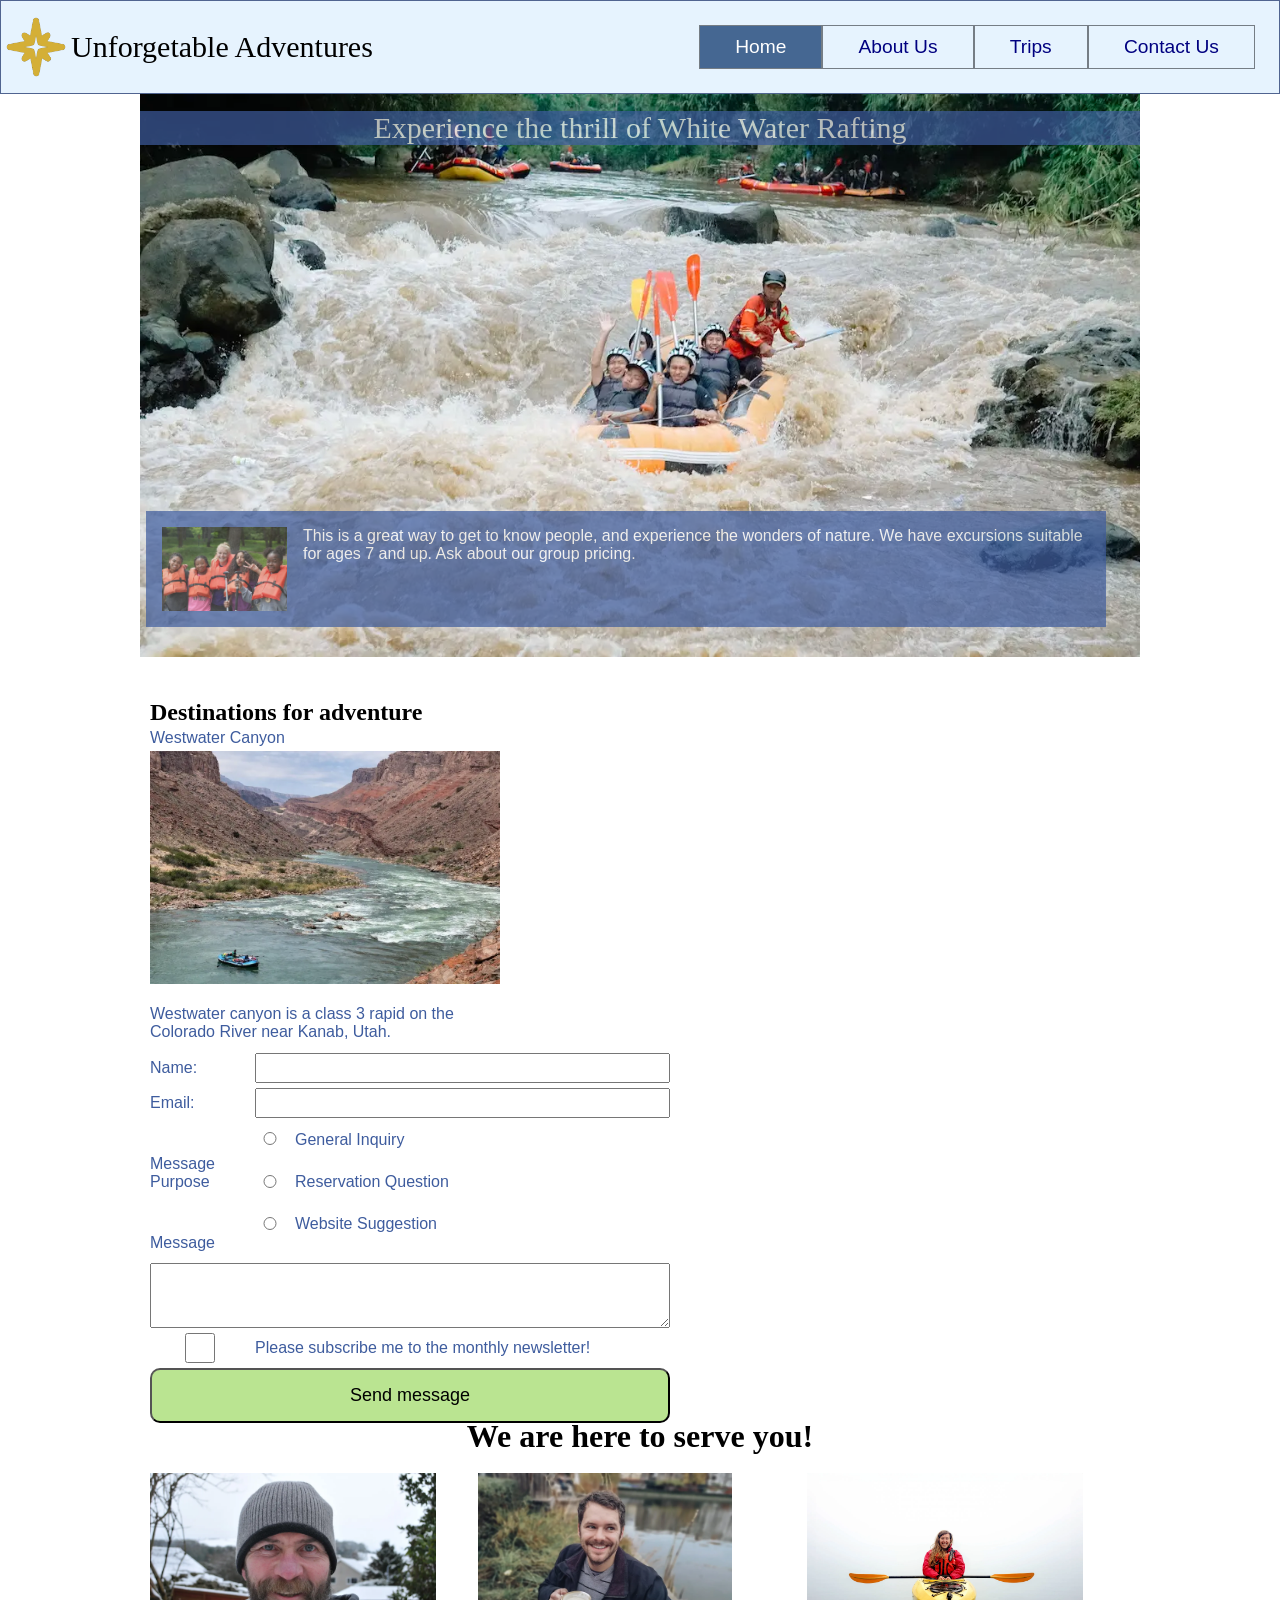
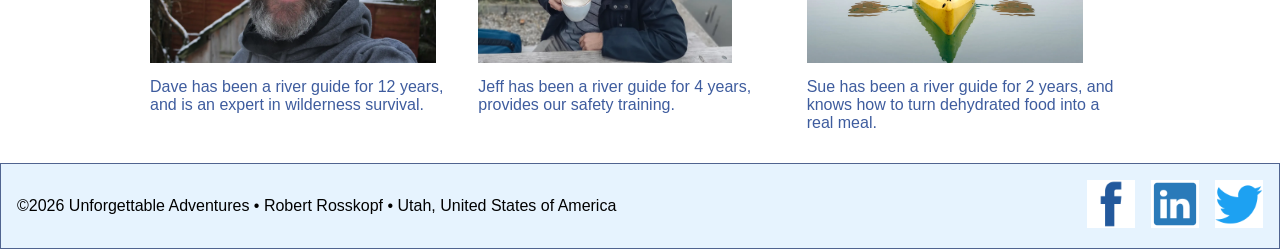
==== wwr/index.html @ df49b414 "Added Destinations for adventure" ====
<!DOCTYPE html>
<html lang="en">

<head>
    <meta charset="UTF-8">
    <meta name="viewport" content="width=device-width, initial-scale=1.0">
    <meta name="description"
      content="Contact Unforgettable Adventures, get directions or meet the river guides">
    <meta name="author" content="Robert Rosskopf">


    <link rel="stylesheet" href="styles/rafting.css">
    <!-- Oooh  Baby Font -->

    <title>Contact Us - Unforgettable Adventures - WDD 130</title>
</head>

<body>
    <header class="box">

        <img src="images/map-direction-logo.png" alt="Compass Rose" width=60>
        <div class="title-script">Unforgetable Adventures</div>
        <nav>
            <ul class="menu">
                <li><a class="active" href="index.html">Home</a></li>
                <li><a href="about.html">About Us</a></li>
                <li><a href="trips.html">Trips</a></li>
                <li><a href="contact.html">Contact Us</a></li>
            </ul>

        </nav>
    </header>
    <main>
        <div class='hero'>
            <img src="images/white-water-rafting.webp" alt="white water adventure">


            <h1 class="title-script wide-banner">Experience the thrill of White Water Rafting</h1>


            <article>
                <img src="images/happy-customers-small.jpg" alt="Happy customers">


                <p>
                    This is a great way to get to know people, and experience the wonders of
                    nature. We have excursions suitable for ages 7 and up. Ask about our group
                    pricing.
                </p>


            </article>


        </div>

        <div class="destination">
            <h2 class="dest1">Destinations for adventure</h2>
            <label class="title1">Westwater Canyon</label>
            <img class="img1" src="images/westwater-canyon2.webp" alt="Westwater Canyon">
            <p class="p1"> Westwater canyon is a class 3 rapid on the Colorado River near Kanab,
                Utah.</p>
        </div>


        <form class="custom-form">

            <label for="q1" id="box-1">Name:</label>
            <input type="text" id="q1" name="q1">


            <label for="q2" id="box-3">Email:</label>
            <input type="text" id="q2" name="q2">


            <label id="box-5" class="fix-width">Message Purpose</label>

            <div class="radio-group" id="box-6">
                <input type="radio" name="message_type" id="input1">
                <label for="input1" class="fix-width">General Inquiry</label>
                <input type="radio" name="message_type" id="input2">
                <label for="input2" class="fix-width">Reservation Question</label>
                <input type="radio" name="message_type" id="input3">
                <label for="input3" class="fix-width">Website Suggestion</label>

            </div>
            <label for="message" id="box-7">Message</label>
            <textarea id="message" name="message">

                </textarea>
            <input type="checkbox" id="box-9" name="subscribe">
            <label for="box-9" id="box-10">Please subscribe me to the monthly
                newsletter!</label>

            <button type="submit" id="box-11">Send message</button>
        </form>


        <div class="personnel">
            <h1 id="personnel-1">We are here to serve you!</h1>
            <img src="images/dave.webp" id="personnel-2" alt="Dave out in the wild">
            <label id="personnel-2a">Dave has been a river guide for 12 years, and is an expert in
                wilderness survival.</label>
            <img src="images/jeff.webp" id="personnel-3" alt="Jeff relaxing with a hot chocolate">
            <label id="personnel-3a">Jeff has been a river guide for 4 years, provides our safety
                training.</label>
            <img src="images/sue.webp" id="personnel-4" alt="Sue kayaking down the river">
            <label id="personnel-4a">Sue has been a river guide for 2 years, and knows how to turn
                dehydrated food into a real meal.</label>
        </div>
    </main>

    <footer class="box">

        <p>&copy;2026 Unforgettable Adventures &bull; Robert Rosskopf &bull; Utah, United
            States of America</p>
        <nav class="socialmedia">

            <!-- Add font awesome icons
            <a href="https://www.facebook.com" class="fa fa-facebook"></a>
            <a href="https://www.linkedin.com" class="fa fa-linkedin"></a>
            <a href="https://www.instagram.com" class="fa fa-instagram"></a> -->
            <a href="http://www.facebook.com"><img src="images/logo-facebook-icon.png"
                  alt="Go to Facebook"></a>
            <a href="http://www.linkedin.com"><img src="images/linkedin-social-icon.png"
                  alt="Go to LinkIn"></a>
            <a href="http://www.twitter.com"><img src="images/twitter-bird-icon.png"
                  alt="Go to Twitter"></a>

        </nav>
    </footer>
</body>

</html>
---- wwr/styles/rafting.css ----
/* CSS file for wwr */
:root {
    --primary-color: #000;
    --secondary-color: #de493c;
    --accent1-color: #3e5c9e;
    --accent2-color: #daefd9;
    --heading-font: "Times New Roman", "Georgia", serif;
    --body-font: Arial, Helvetica, sans-serif;
}

* {
    margin: 0;
    padding: 0;
    box-sizing: border-box;

}

.box {
    width: 100%;
    background-color: rgb(230, 243, 254);
    border: solid 1px;
    border-color: #506490
}

.map {
    /* padding: 10px; */
    width: 400px;
    height: 400px;
    /* border: solid 1px; */
}

img {
    width: 100%;
}

header {
    --background-color: var(--accent1-color);
    position: sticky;
    top: 0;
    z-index: 1000;
    color: var(--primary-color);
    display: grid;
    grid-template-columns: 70px 1fr 1fr;
    align-items: center;

}

header img {
    color: gold;
}

body {
    font-family: var(--body-font);
    color: var(--accent1-color);
}

header,
main,
footer {
    width: 1000px;
    margin: 0 auto;
    font-size: 1rem;
}

.two-column-layout {
    display: grid;
    grid-auto-flow: column;
    grid-template-columns: 1fr 1fr;
    padding: 0;
    padding-bottom: 15px;
    border: 1px;
}

.title-script {
    font-family: "Segoe Print", "cursive";
    font-weight: 500;
    font-size: 30px;

}

.contact-us-grid {
    display: grid;
    list-style: none;
    grid-template-columns: 1fr 1fr;
    grid-template-rows: 1fr 1fr 1fr 1fr 1fr 1fr;
    justify-content: space-evenly;
}

.wide-banner {
    position: absolute;
    top: 17px;
    width: 100%;
    /* padding: 16px; */
    text-align: center;
    opacity: 0.7;
    background-color: var(--accent1-color);
    color: #fff;
}

.logo {
    font-size: 1.8rem;
    color: darkblue;

}

h1,
h2 {
    font-family: var(--heading-font);
    color: var(--primary-color);
}

h1 {

    text-align: center;
}

nav,
section,
article {
    margin: 16px;
    position: relative;

    padding: 8px;
}

.menu {
    display: flex;
    flex-direction: row;
    flex-wrap: wrap;
    /* gap: 5px; */
    list-style: none;
    /* border: solid 1px #757d85; */

}

.menu li {
    flex: 1 1 auto;
    list-style: none;
    border: solid 1px #757d85;
}

.menu a {
    display: block;
    color: navy;
    padding: 10px;
    text-decoration: none;
    font-size: 1.2rem;
    text-align: center;
}

.menu li a.active {
    color: #fff;
    background-color: #456792;

}

.menu a:hover {
    color: #fff;
    background-color: #7597C2;
    /* text-decoration: underline; */
}

.letterhead {
    display: flex;
    flex-direction: column;
    align-items: center;
    text-align: center;
    margin-top: 30px;
    margin: 0 auto;
    width: 40rem;
    border-spacing: 10px;
    padding: 15px;
}

.letterhead p {
    padding: 0;
}

.hero article {
    position: absolute;
    display: flex;
    align-items: flex-start;
    opacity: 0.7;
    gap: 1rem;
    padding: 1rem;
    background-color: var(--accent1-color);
    color: #fff;
    /* top: 346px; */
    right: 18px;
    width: 96%;
    bottom: 46px;
}

.hero {
    position: relative;
    padding-bottom: 2rem;
}

.hero img {
    display: block;
    width: 100%;
    height: auto;
}

.hero article img {

    width: 125px;
}

.socialmedia {
    display: flex;
    justify-content: end;
    gap: 1rem;
    margin: 0;
    padding: 0;
}

.socialmedia img {
    text-decoration: none;
    width: 3rem;
    height: auto;
    background-color: #fff;
}

.subtitle {
    width: 96%;
    top: 56px;
    position: absolute;
    background-color: var(--accent1-color);
    color: #fff;
    text-align: center;
    opacity: 0.7;
}

.history {
    display: flex;
    align-items: flex-start;

    gap: 1rem;
    padding: 1rem;
    grid-template-columns: 1fr 80px 1fr;
}

.history img {
    width: 300px;
    height: auto;
}

.adventures {
    display: flex;
    align-items: flex-start;
    gap: 1rem;
    padding: 1rem;
    grid-template-columns: 1fr 1fr 1fr 1fr 1fr;

}

section h2 {
    text-align: center;
}

.adventures img {
    height: 180px;
}

footer {
    display: flex;
    align-items: center;
    justify-content: space-between;
    background-color: rgb(230, 243, 254);
    padding: 1rem;
    color: #000;
}

.quiz-item {
    /* border: none;
    width: 400px;
    position: relative;
    width: 25rem; */
    left: 5rem;
}

input,
textarea,
select,
button {
    padding: .75rem;
    width: 100%;
}

.custom-form {
    display: grid;
    grid-auto-rows: min-content;
    grid-template-columns: repeat(5, 1fr);
    /* grid-template-rows: 1fr 1fr 1fr 1fr 1fr 1fr 1fr 1fr 1fr 1fr; */
    grid-template-rows: repeat(10, 30px);
    grid-auto-flow: row;
    grid-gap: 5px;
    grid-template-areas:
        "box-1 box-2 box-2 box-2 box-2"
        "box-3 box-4 box-4 box-4 box-4"
        "box-5 box-6 box-6 box-6 box-6"
        "box-5 box-6 box-6 box-6 box-6"
        "box-5 box-6 box-6 box-6 box-6"
        "box-7 box-7 box-7 box-7 box-7"
        "box-8 box-8 box-8 box-8 box-8"
        "box-8 box-8 box-8 box-8 box-8"
        "box-9 box-10 box-10 box-10 box-10"
        "box-11 box-11 box-11 box-11 box-11";

    /* border: 1px solid black; */
    padding: 10px;
    /* align-items: center; */
    /* background-color: rgb(230, 243, 254); */
    max-width: 540px;
    max-height: 500px;
}

#box-1 {
    grid-column: 1/2;
    grid-row: 1/2;
    justify-content: right;
    align-content: center;
}

#q1 {
    grid-column: 2/6;
    grid-row: 1/2;
    justify-content: right;
    align-content: center;
}

#box-3 {
    grid-column: 1/2;
    grid-row: 2/3;
    justify-content: right;
    align-content: center;
}

#q2 {
    grid-column: 2/6;
    grid-row: 2/3;
    justify-content: right;
    align-content: center;
}

#box-5 {
    grid-column: 1/2;
    grid-row: 3/6;
    justify-content: right;
    align-content: center;
}

#box-6 {
    grid-column: 2/5;
    grid-row: 3/6;

}

#box-7 {
    grid-column: 1/6;
    grid-row: 6/7;
    align-content: center;
}

#message {
    grid-column: 1/6;
    grid-row: 7/9;

}

#box-9 {
    grid-column: 1/2;
    grid-row: 9/10;
}

#box-10 {
    grid-column: 2/6;
    grid-row: 9/10;
    align-content: center;
}

#box-11 {
    grid-column: 1/6;
    grid-row: 10/11;
    font-size: 18px;
    align-content: center;
    height: 55px;
}

.radio-group {
    display: grid;
    grid-auto-flow: row;
    grid-template-columns: 30px 1fr;
    align-items: center;
    gap: 10px;
    margin-bottom: .4rem;
}

.radio-group label {
    display: block;
    align-items: center;
    padding-top: .5rem;
    margin-bottom: .4rem;
}

.radio-group input[type="radio"] {
    margin-right: 10px;
    align-items: center;

    /* Adjust spacing between radio buttons */
}

.custom-form label {
    display: block;
}

.fix-width {

    display: inline-flex;
    /* Keep input and text aligned */
    align-items: center;
    /* Vertically center them */
    gap: 5px;
    /* Space between radio and text */

}

.one-column-three-row {
    grid-row: span 3;

}

.two-column {
    grid-column: span 2;
}

.three-column {
    grid-column: span 1/-1;
}

.personnel {
    display: grid;
    grid-auto-rows: min-content;
    grid-template-columns: repeat(3, 1fr);
    /* grid-template-rows: 1fr 1fr 1fr 1fr 1fr 1fr 1fr 1fr 1fr 1fr; */
    grid-template-rows: 50px 200px 60px;
    grid-auto-flow: row;
    grid-gap: 5px;
    grid-template-areas:
        "personnel-1 personnel-1 personnel-1 "
        "personnel-2 personnel-3 personnel-4 "
        "personnel-2 personnel-3 personnel-4 "
        "personnel-2 personnel-3 personnel-4 "
        "personnel-2 personnel-3 personnel-4 "
        "personnel-2a personnel-3a personnel-4a ";

    /* border: 1px solid black; */
    padding: 10px;
    /* align-items: center; */
    /* background-color: rgb(230, 243, 254); */

}

button {
    background-color: rgb(186, 228, 145);
    border-radius: 10px;
    /* or 50% for a perfect circle */
}

#personnel-1 {
    grid-column: 1/4;
    grid-row: 1/2;
}

/* first photo */
#personnel-2 {
    grid-column: 1/2;
    grid-row: 2/3;
    height: 190px;
    width: auto;
}

#personnel-2a {
    grid-column: 1/2;
    grid-row: 3/4;
}

#personnel-3 {
    grid-column: 2/3;
    grid-row: 2/3;
    height: 190px;
    width: auto;
}

#personnel-3a {
    grid-column: 2/3;
    grid-row: 3/4;
}

#personnel-4 {
    grid-column: 3/4;
    grid-row: 2/3;
    height: 190px;
    width: auto;
}

#personnel-4a {
    grid-column: 3/4;
    grid-row: 3/4;
}

.destination {
    display: grid;
    grid-auto-rows: min-content;

    grid-template-columns: 350px 750px 1fr 1fr;
    /* grid-template-rows: 1fr 1fr 1fr 1fr 1fr 1fr 1fr 1fr 1fr 1fr; */
    grid-template-rows: 26px 18px 250px 28px;
    grid-auto-flow: row;
    grid-gap: 4px;

    /* border: 1px solid black; */
    padding: 10px;
}

.dest1 {
    grid-column: 1/2;
    grid-row: 1/2;
}

.title1 {
    grid-column: 1/2;
    grid-row: 2/3;
    align-items: end;
}

.img1 {
    grid-column: 1/2;
    grid-row: 3/4;
}

.p1 {
    grid-column: 1/2;
    grid-row: 4/5;
    align-items: start;
}

/* #q1 {
    position: relative;
    width: 25rem;
    left: 5rem;
}
#q2 {

} */
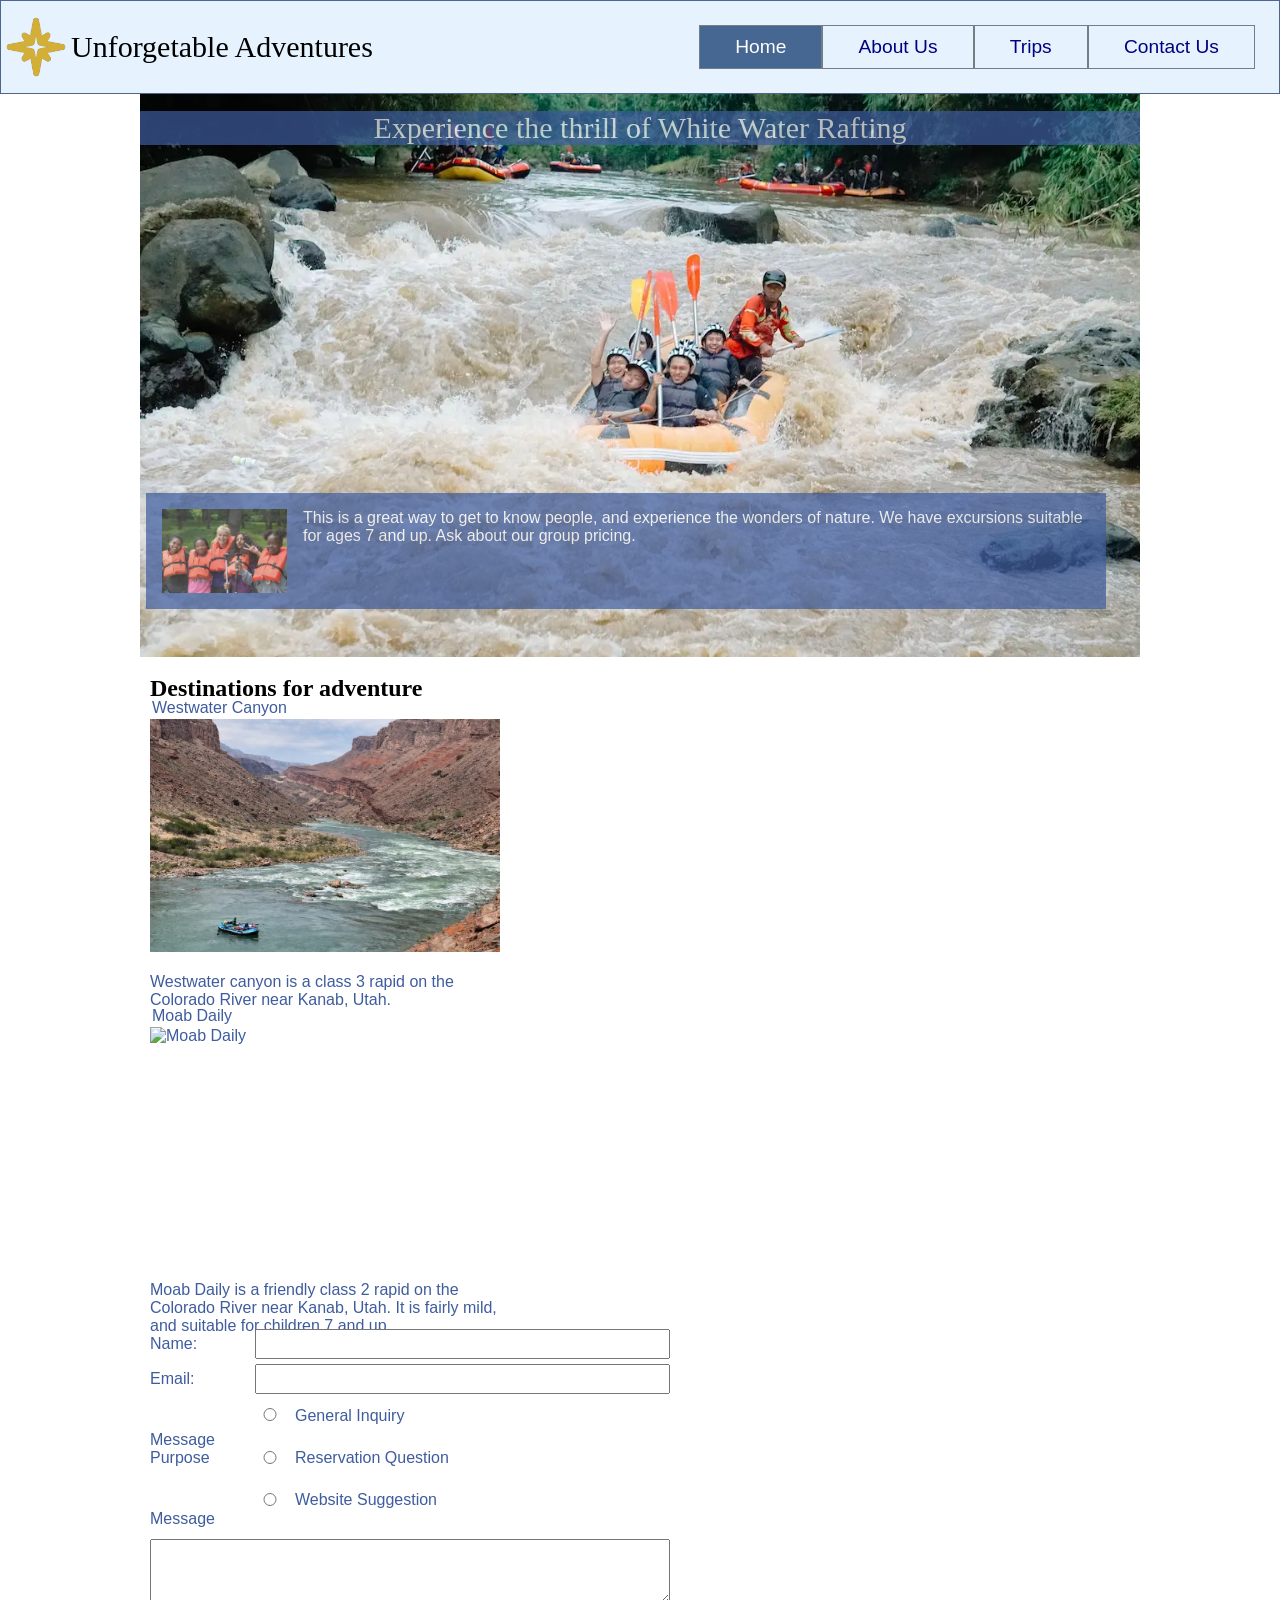
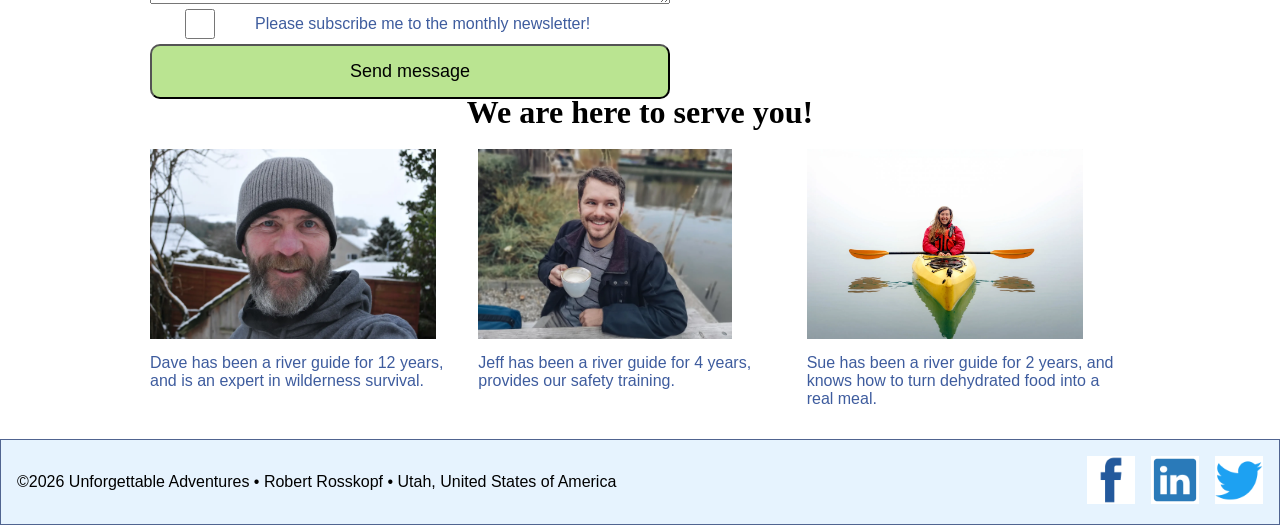
==== commit 52c346b1: "Added excursions" ====
--- a/wwr/index.html
+++ b/wwr/index.html
@@ -60,6 +60,10 @@
             <img class="img1" src="images/westwater-canyon2.webp" alt="Westwater Canyon">
             <p class="p1"> Westwater canyon is a class 3 rapid on the Colorado River near Kanab,
                 Utah.</p>
+            <label class="title2">Moab Daily</label>
+            <img class="img2" src="colorado-river.webp" alt="Moab Daily">
+            <p class="p2"> Moab Daily is a friendly class 2 rapid on the Colorado River near Kanab,
+                Utah. It is fairly mild, and suitable for children 7 and up.</p>
         </div>
 
 
--- a/wwr/styles/rafting.css
+++ b/wwr/styles/rafting.css
@@ -188,12 +188,12 @@
     /* top: 346px; */
     right: 18px;
     width: 96%;
-    bottom: 46px;
+    bottom: 40px;
 }
 
 .hero {
     position: relative;
-    padding-bottom: 2rem;
+    padding-bottom: .5rem;
 }
 
 .hero img {
@@ -516,8 +516,9 @@
 
     grid-template-columns: 350px 750px 1fr 1fr;
     /* grid-template-rows: 1fr 1fr 1fr 1fr 1fr 1fr 1fr 1fr 1fr 1fr; */
-    grid-template-rows: 26px 18px 250px 28px;
-    grid-auto-flow: row;
+    grid-template-rows: 18px 18px 250px 28px 18px 250px 28px;
+
+    grid-auto-flow: col;
     grid-gap: 4px;
 
     /* border: 1px solid black; */
@@ -527,12 +528,14 @@
 .dest1 {
     grid-column: 1/2;
     grid-row: 1/2;
+    align-items: center;
 }
 
 .title1 {
     grid-column: 1/2;
     grid-row: 2/3;
     align-items: end;
+    padding: 2px;
 }
 
 .img1 {
@@ -543,6 +546,24 @@
 .p1 {
     grid-column: 1/2;
     grid-row: 4/5;
+    align-items: start;
+}
+
+.title2 {
+    grid-column: 1/2;
+    grid-row: 5/6;
+    align-items: end;
+    padding: 2px;
+}
+
+.img2 {
+    grid-column: 1/2;
+    grid-row: 6/7;
+}
+
+.p2 {
+    grid-column: 1/2;
+    grid-row: 7/8;
     align-items: start;
 }
 
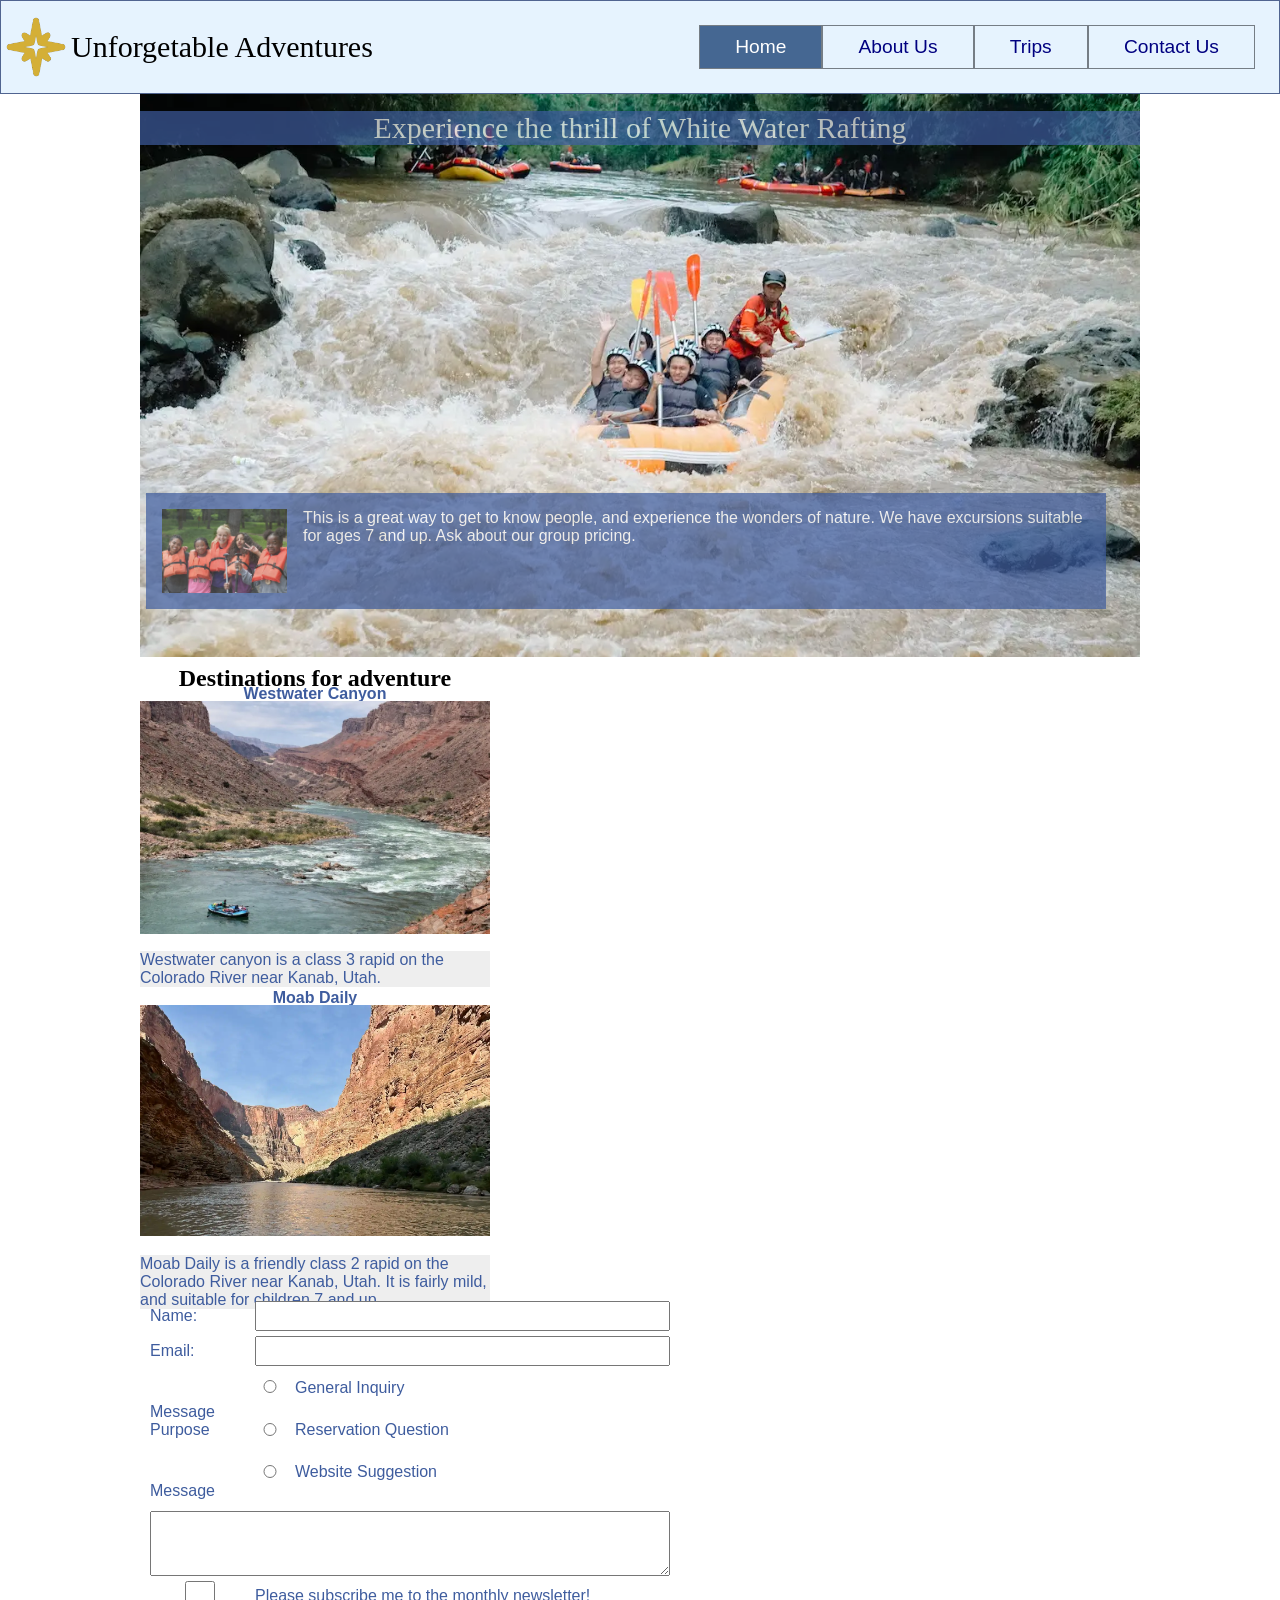
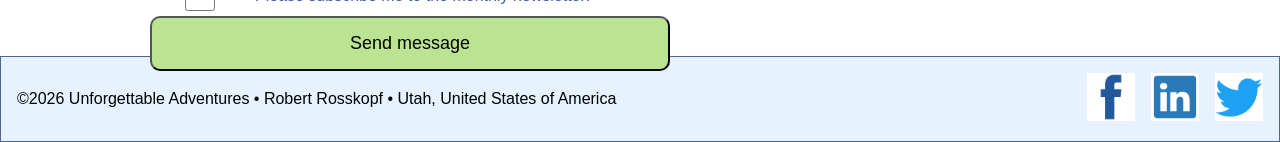
==== commit 692fdc3b: "third try" ====
--- a/wwr/index.html
+++ b/wwr/index.html
@@ -56,12 +56,12 @@
 
         <div class="destination">
             <h2 class="dest1">Destinations for adventure</h2>
-            <label class="title1">Westwater Canyon</label>
+            <h4 class="title1">Westwater Canyon</h4>
             <img class="img1" src="images/westwater-canyon2.webp" alt="Westwater Canyon">
             <p class="p1"> Westwater canyon is a class 3 rapid on the Colorado River near Kanab,
                 Utah.</p>
-            <label class="title2">Moab Daily</label>
-            <img class="img2" src="colorado-river.webp" alt="Moab Daily">
+            <h4 class="title2">Moab Daily</h4>
+            <img class="img2" src="images/colorado-river.webp" alt="Moab Daily">
             <p class="p2"> Moab Daily is a friendly class 2 rapid on the Colorado River near Kanab,
                 Utah. It is fairly mild, and suitable for children 7 and up.</p>
         </div>
@@ -100,18 +100,6 @@
         </form>
 
 
-        <div class="personnel">
-            <h1 id="personnel-1">We are here to serve you!</h1>
-            <img src="images/dave.webp" id="personnel-2" alt="Dave out in the wild">
-            <label id="personnel-2a">Dave has been a river guide for 12 years, and is an expert in
-                wilderness survival.</label>
-            <img src="images/jeff.webp" id="personnel-3" alt="Jeff relaxing with a hot chocolate">
-            <label id="personnel-3a">Jeff has been a river guide for 4 years, provides our safety
-                training.</label>
-            <img src="images/sue.webp" id="personnel-4" alt="Sue kayaking down the river">
-            <label id="personnel-4a">Sue has been a river guide for 2 years, and knows how to turn
-                dehydrated food into a real meal.</label>
-        </div>
     </main>
 
     <footer class="box">
--- a/wwr/styles/rafting.css
+++ b/wwr/styles/rafting.css
@@ -12,7 +12,8 @@
     margin: 0;
     padding: 0;
     box-sizing: border-box;
-
+    margin-block-start: 0em;
+    margin-block-end: 0em;
 }
 
 .box {
@@ -512,23 +513,24 @@
 
 .destination {
     display: grid;
-    grid-auto-rows: min-content;
+    /* grid-auto-rows: min-content; */
 
     grid-template-columns: 350px 750px 1fr 1fr;
     /* grid-template-rows: 1fr 1fr 1fr 1fr 1fr 1fr 1fr 1fr 1fr 1fr; */
-    grid-template-rows: 18px 18px 250px 28px 18px 250px 28px;
+    grid-template-rows: 18px 18px 250px 36px 18px 250px 36px;
 
     grid-auto-flow: col;
-    grid-gap: 4px;
+    /* grid-gap: 2px; */
 
     /* border: 1px solid black; */
-    padding: 10px;
+    /* padding: 10px; */
 }
 
 .dest1 {
     grid-column: 1/2;
     grid-row: 1/2;
     align-items: center;
+    justify-self: center;
 }
 
 .title1 {
@@ -536,6 +538,7 @@
     grid-row: 2/3;
     align-items: end;
     padding: 2px;
+    justify-self: center;
 }
 
 .img1 {
@@ -546,7 +549,10 @@
 .p1 {
     grid-column: 1/2;
     grid-row: 4/5;
-    align-items: start;
+    align-self: start;
+    margin-bottom: 10px;
+    border-bottom: 10px;
+    background-color: #eee;
 }
 
 .title2 {
@@ -554,6 +560,7 @@
     grid-row: 5/6;
     align-items: end;
     padding: 2px;
+    justify-self: center;
 }
 
 .img2 {
@@ -564,10 +571,11 @@
 .p2 {
     grid-column: 1/2;
     grid-row: 7/8;
-    align-items: start;
-}
-
-/* #q1 {
+    align-self: start;
+    background-color: #eee;
+    margin-bottom: 10px;
+
+    /* #q1 {
     position: relative;
     width: 25rem;
     left: 5rem;
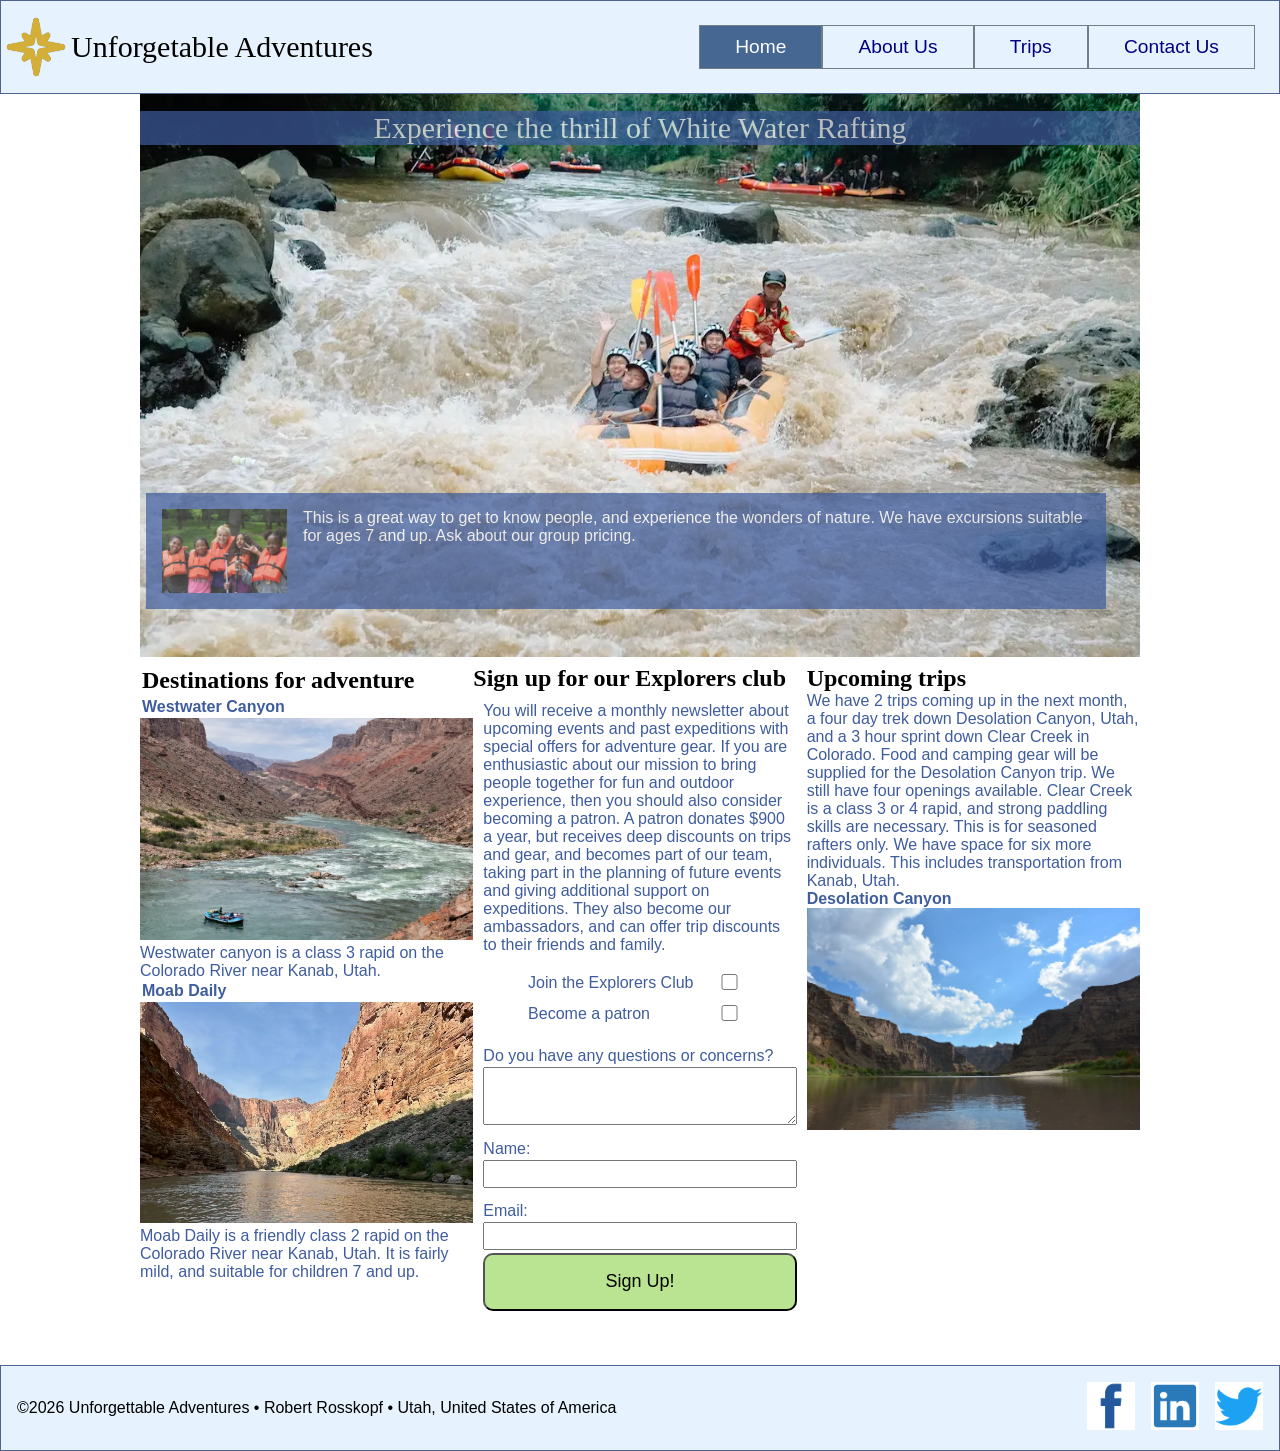
==== commit ae3e409c: "Added index and trips pages" ====
--- a/wwr/index.html
+++ b/wwr/index.html
@@ -54,50 +54,62 @@
 
         </div>
 
-        <div class="destination">
-            <h2 class="dest1">Destinations for adventure</h2>
-            <h4 class="title1">Westwater Canyon</h4>
-            <img class="img1" src="images/westwater-canyon2.webp" alt="Westwater Canyon">
-            <p class="p1"> Westwater canyon is a class 3 rapid on the Colorado River near Kanab,
-                Utah.</p>
-            <h4 class="title2">Moab Daily</h4>
-            <img class="img2" src="images/colorado-river.webp" alt="Moab Daily">
-            <p class="p2"> Moab Daily is a friendly class 2 rapid on the Colorado River near Kanab,
-                Utah. It is fairly mild, and suitable for children 7 and up.</p>
-        </div>
+        <div class="explore">
+            <div class="destinations">
+                <h2>Destinations for adventure</h2>
+                <h4>Westwater Canyon</h4>
+                <img src="images/westwater-canyon2.webp" alt="Westwater Canyon">
+                <p> Westwater canyon is a class 3 rapid on the Colorado River near Kanab,
+                    Utah.</p>
+                <h4>Moab Daily</h4>
+                <img class="img2" src="images/colorado-river.webp" alt="Moab Daily">
+                <p> Moab Daily is a friendly class 2 rapid on the Colorado River near Kanab,
+                    Utah. It is fairly mild, and suitable for children 7 and up.</p>
+            </div>
 
+            <div class="membership">
+                <h2 class="memb-title">Sign up for our Explorers club</h2>
+                <p class="memb-details">You will receive a monthly newsletter about upcoming events
+                    and past expeditions with special offers for adventure gear.
+                    If you are enthusiastic about our mission to bring people
+                    together for fun and outdoor experience, then you should also
+                    consider becoming a patron. A patron donates $900 a year, but
+                    receives deep discounts on trips and gear, and becomes part
+                    of our team, taking part in the planning of future events and
+                    giving additional support on expeditions. They also become our
+                    ambassadors, and can offer trip discounts to their friends and
+                    family.</p>
+                <form class="explorers-club">
+                    <label for="club" class="label1"> Join the Explorers Club</label>
+                    <input type="checkbox" id="club" name="club" class="input1">
+                    <label for="patron" class="label2"> Become a patron</label>
+                    <input type="checkbox" id="patron" name="patron" class="input2">
+                    <label for="message2" class="label3">Do you have any questions or
+                        concerns?</label>
+                    <textarea id="message2" name="message2" class="textarea3"></textarea>
 
-        <form class="custom-form">
+                    <label for="cust-fullname" class="label4">Name:</label>
+                    <input type="text" id="cust-fullname" name="fullname" class="input4">
 
-            <label for="q1" id="box-1">Name:</label>
-            <input type="text" id="q1" name="q1">
+                    <label for="cust-email" class="label5">Email:</label>
+                    <input type="text" id="cust-email" name="email" class="input5">
 
-
-            <label for="q2" id="box-3">Email:</label>
-            <input type="text" id="q2" name="q2">
-
-
-            <label id="box-5" class="fix-width">Message Purpose</label>
-
-            <div class="radio-group" id="box-6">
-                <input type="radio" name="message_type" id="input1">
-                <label for="input1" class="fix-width">General Inquiry</label>
-                <input type="radio" name="message_type" id="input2">
-                <label for="input2" class="fix-width">Reservation Question</label>
-                <input type="radio" name="message_type" id="input3">
-                <label for="input3" class="fix-width">Website Suggestion</label>
-
+                    <button type="submit">Sign Up!</button>
+                </form>
             </div>
-            <label for="message" id="box-7">Message</label>
-            <textarea id="message" name="message">
-
-                </textarea>
-            <input type="checkbox" id="box-9" name="subscribe">
-            <label for="box-9" id="box-10">Please subscribe me to the monthly
-                newsletter!</label>
-
-            <button type="submit" id="box-11">Send message</button>
-        </form>
+            <div class="upcoming-trips">
+                <h2>Upcoming trips</h2>
+                <p>We have 2 trips coming up in the next month, a four day trek down Desolation
+                    Canyon, Utah, and a 3 hour sprint down Clear Creek in Colorado. Food and
+                    camping gear will be supplied for the Desolation Canyon trip. We still have
+                    four openings available. Clear Creek is a class 3 or 4 rapid, and strong
+                    paddling skills are necessary. This is for seasoned rafters only. We have
+                    space for six more individuals. This includes transportation from Kanab,
+                    Utah.
+                </p>
+                <h4>Desolation Canyon</h4>
+                <img src="images/desolation-canyon2.webp" alt="Desolation Canyon, Utah">
+            </div>
 
 
     </main>
--- a/wwr/styles/rafting.css
+++ b/wwr/styles/rafting.css
@@ -14,6 +14,12 @@
     box-sizing: border-box;
     margin-block-start: 0em;
     margin-block-end: 0em;
+}
+
+.auto-grid {
+    display: grid;
+    gap: 1rem;
+    grid-template-columns: repeat(auto-fit, minmax(min(300, 100%), 1fr));
 }
 
 .box {
@@ -511,13 +517,12 @@
     grid-row: 3/4;
 }
 
-.destination {
-    display: grid;
+.explore {
+    display: grid;
+    height: 700px;
     /* grid-auto-rows: min-content; */
-
-    grid-template-columns: 350px 750px 1fr 1fr;
-    /* grid-template-rows: 1fr 1fr 1fr 1fr 1fr 1fr 1fr 1fr 1fr 1fr; */
-    grid-template-rows: 18px 18px 250px 36px 18px 250px 36px;
+    grid-template-rows: repeat(10, 1fr);
+    grid-template-columns: repeat(12, 1fr);
 
     grid-auto-flow: col;
     /* grid-gap: 2px; */
@@ -526,60 +531,220 @@
     /* padding: 10px; */
 }
 
-.dest1 {
-    grid-column: 1/2;
-    grid-row: 1/2;
+.destinations {
+
+    grid-row: 1/11;
+    grid-column: 1/5;
     align-items: center;
     justify-self: center;
 }
 
-.title1 {
-    grid-column: 1/2;
-    grid-row: 2/3;
+.destinations h2 {
+
     align-items: end;
     padding: 2px;
     justify-self: center;
 }
 
-.img1 {
-    grid-column: 1/2;
-    grid-row: 3/4;
-}
-
-.p1 {
-    grid-column: 1/2;
-    grid-row: 4/5;
-    align-self: start;
-    margin-bottom: 10px;
-    border-bottom: 10px;
-    background-color: #eee;
-}
-
-.title2 {
-    grid-column: 1/2;
-    grid-row: 5/6;
+.destinations h4 {
+
     align-items: end;
     padding: 2px;
     justify-self: center;
 }
 
-.img2 {
+.membership {
+    grid-row: 1/11;
+    grid-column: 5/9;
+    align-self: start;
+    width: auto;
+}
+
+.membership h2 {
+
+    align-items: center;
+    justify-self: center;
+}
+
+.membership label,
+input {
+    width: 100%
+}
+
+.membership p {
+    padding: 10px;
+}
+
+.membership textarea {
+    width: 100%
+}
+
+.explorers-club {
+    display: grid;
+    grid-template-rows: repeat(12, 27px);
+    grid-template-columns: repeat(7, 1fr);
+    grid-auto-flow: row;
+    row-gap: 4px;
+    ;
+    width: 100%;
+    padding: 10px;
+}
+
+.label1 {
+    height: 16px;
+    grid-column: 2/6;
+    grid-row: 1/2;
+    align-items: left;
+
+}
+
+.input1 {
+    height: 16px;
+    grid-column: 6/7;
+    grid-row: 1/2;
+    align-items: left;
+    padding-top: 10px;
+}
+
+.label2 {
+    height: 16px;
+    grid-column: 2/6;
+    grid-row: 2/3;
+    align-items: left;
+
+}
+
+.input2 {
+    height: 16px;
+    grid-column: 6/7;
+    grid-row: 2/3;
+    align-items: left;
+    padding-right: 40px;
+
+}
+
+.label3 {
+    height: 16px;
+    grid-column: 1/8;
+    grid-row: 3/4;
+    align-items: left;
+    align-self: end;
+}
+
+.textarea3 {
+    /* height: 32px; */
+    grid-column: 1/8;
+    grid-row: 4/6;
+    align-items: left;
+
+}
+
+.label4 {
+    height: 16px;
+    grid-column: 1/8;
+    grid-row: 6/7;
+    align-items: left;
+    align-self: end;
+}
+
+.input4 {
+    height: 16px;
+    grid-column: 1/8;
+    grid-row: 7/8;
+    align-items: left;
+
+}
+
+.label5 {
+    height: 16px;
+    grid-column: 1/8;
+    grid-row: 8/9;
+    align-items: left;
+    align-self: end;
+}
+
+.input5 {
+    height: 16px;
+    grid-column: 1/8;
+    grid-row: 9/10;
+    align-items: left;
+
+}
+
+.explorers-club button {
+    grid-column: 1 / -1;
+    grid-row: 10/12;
+    justify-self: start;
+    font-size: large;
+}
+
+.explore .upcoming-trips {
+    grid-row: 1/8;
+    grid-column: 9/13;
+    align-items: center;
+    justify-self: center;
+}
+
+.upcoming-trips h2,
+h4 {
+    align-items: center;
+    justify-self: center;
+
+}
+
+.calendar {
+    display: grid;
+    grid-template-rows: repeat(12, 180px);
+    grid-auto-flow: col;
+    width: 100%;
+
+}
+
+.calendar-item {
+    display: grid;
+    grid-template-columns: repeat(6, 150px);
+    row-gap: 4px;
+    width: 100%;
+    padding: 5px;
+    align-items: center;
+    border: 1px solid blue;
+
+}
+
+.calendar-item > * {
+    background-color: #fff;
+}
+
+.trip-title {
+    display: block;
+    grid-column: 2/3;
+    font-style: normal;
+    font-family: Verdana, Geneva, Tahoma, sans-serif;
+}
+
+.trip-date {
     grid-column: 1/2;
-    grid-row: 6/7;
-}
-
-.p2 {
-    grid-column: 1/2;
-    grid-row: 7/8;
-    align-self: start;
-    background-color: #eee;
-    margin-bottom: 10px;
-
-    /* #q1 {
-    position: relative;
-    width: 25rem;
-    left: 5rem;
-}
-#q2 {
-
-} */+    font-style: normal;
+    font-family: Verdana, Geneva, Tahoma, sans-serif;
+
+}
+
+.trip-img {
+    grid-column: 3/4;
+    height: 100%;
+
+}
+
+.trip-details {
+    grid-column: 4/6;
+
+    font-size: medium;
+    padding: 5px;
+}
+
+.trip-qualifications {
+    grid-column: 6/8;
+
+    font-size: medium;
+    padding: 5px;
+}
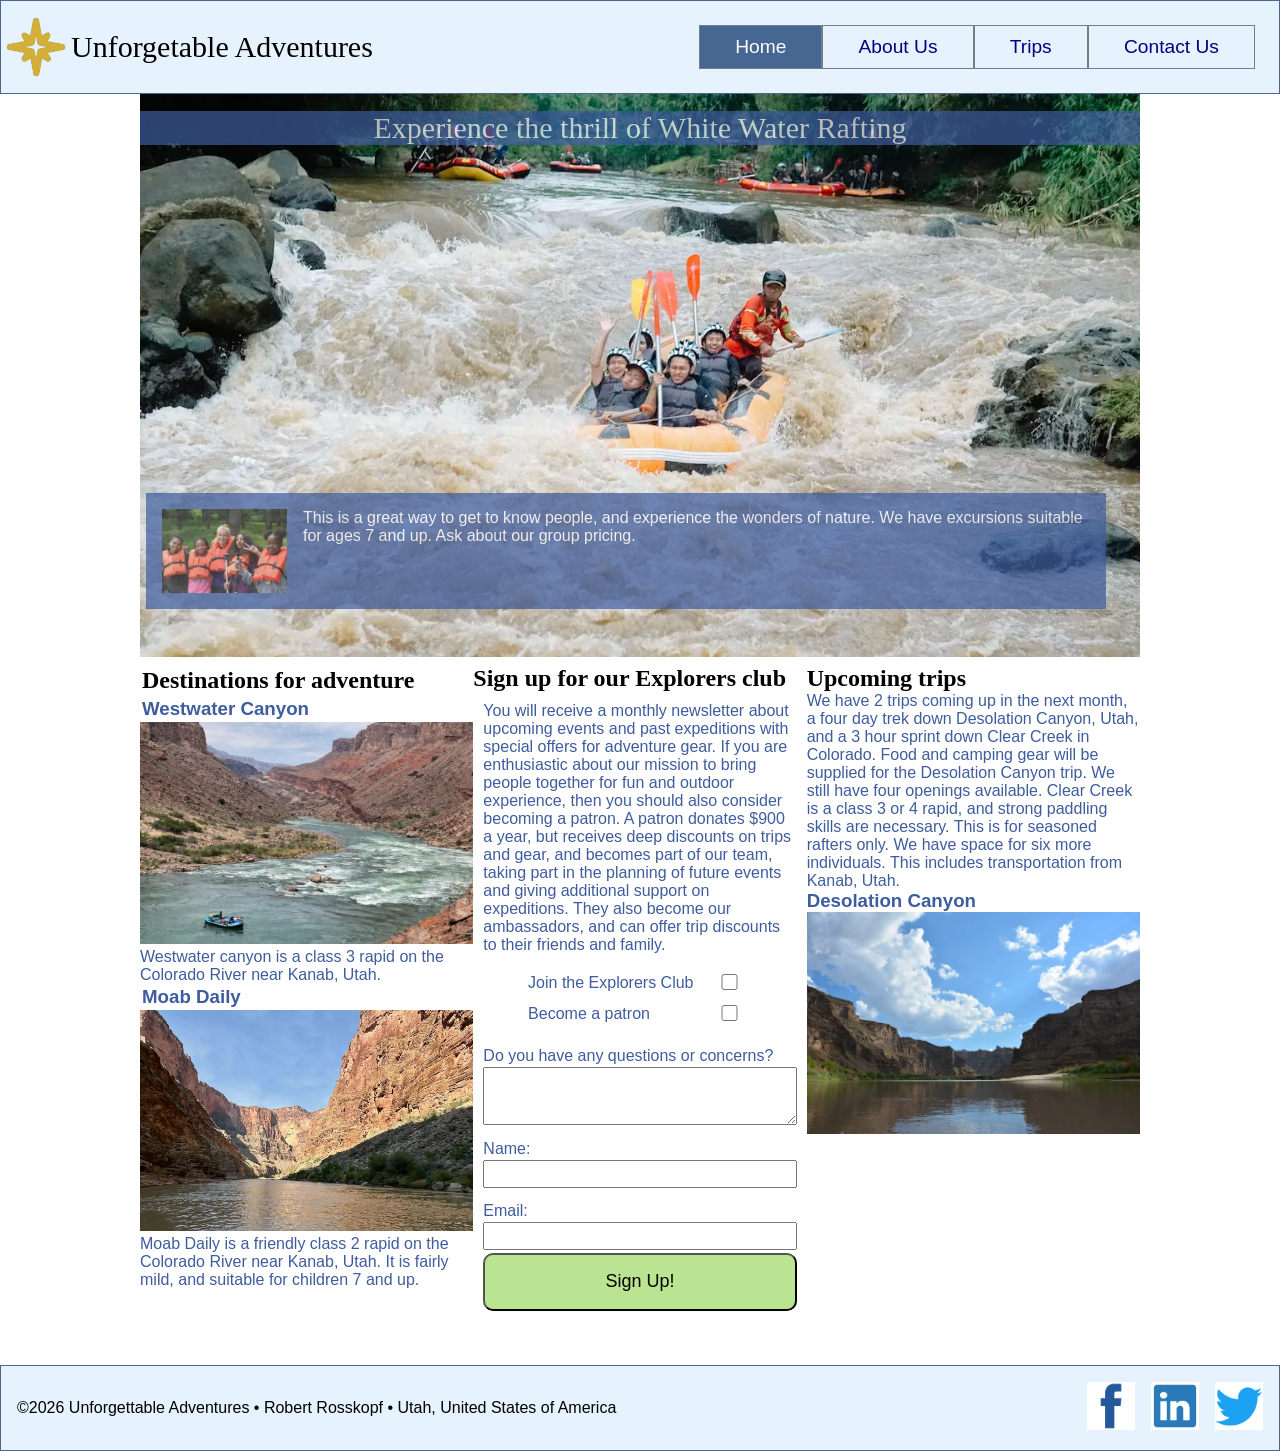
==== commit c0c34d0f: "Fixed headers" ====
--- a/wwr/index.html
+++ b/wwr/index.html
@@ -39,6 +39,7 @@
 
 
             <article>
+
                 <img src="images/happy-customers-small.jpg" alt="Happy customers">
 
 
@@ -57,11 +58,11 @@
         <div class="explore">
             <div class="destinations">
                 <h2>Destinations for adventure</h2>
-                <h4>Westwater Canyon</h4>
+                <h3>Westwater Canyon</h3>
                 <img src="images/westwater-canyon2.webp" alt="Westwater Canyon">
                 <p> Westwater canyon is a class 3 rapid on the Colorado River near Kanab,
                     Utah.</p>
-                <h4>Moab Daily</h4>
+                <h3>Moab Daily</h3>
                 <img class="img2" src="images/colorado-river.webp" alt="Moab Daily">
                 <p> Moab Daily is a friendly class 2 rapid on the Colorado River near Kanab,
                     Utah. It is fairly mild, and suitable for children 7 and up.</p>
@@ -107,10 +108,10 @@
                     space for six more individuals. This includes transportation from Kanab,
                     Utah.
                 </p>
-                <h4>Desolation Canyon</h4>
+                <h3>Desolation Canyon</h3>
                 <img src="images/desolation-canyon2.webp" alt="Desolation Canyon, Utah">
             </div>
-
+        </div>
 
     </main>
 
--- a/wwr/styles/rafting.css
+++ b/wwr/styles/rafting.css
@@ -546,7 +546,7 @@
     justify-self: center;
 }
 
-.destinations h4 {
+.destinations h3 {
 
     align-items: end;
     padding: 2px;
@@ -686,7 +686,7 @@
 }
 
 .upcoming-trips h2,
-h4 {
+h3 {
     align-items: center;
     justify-self: center;
 
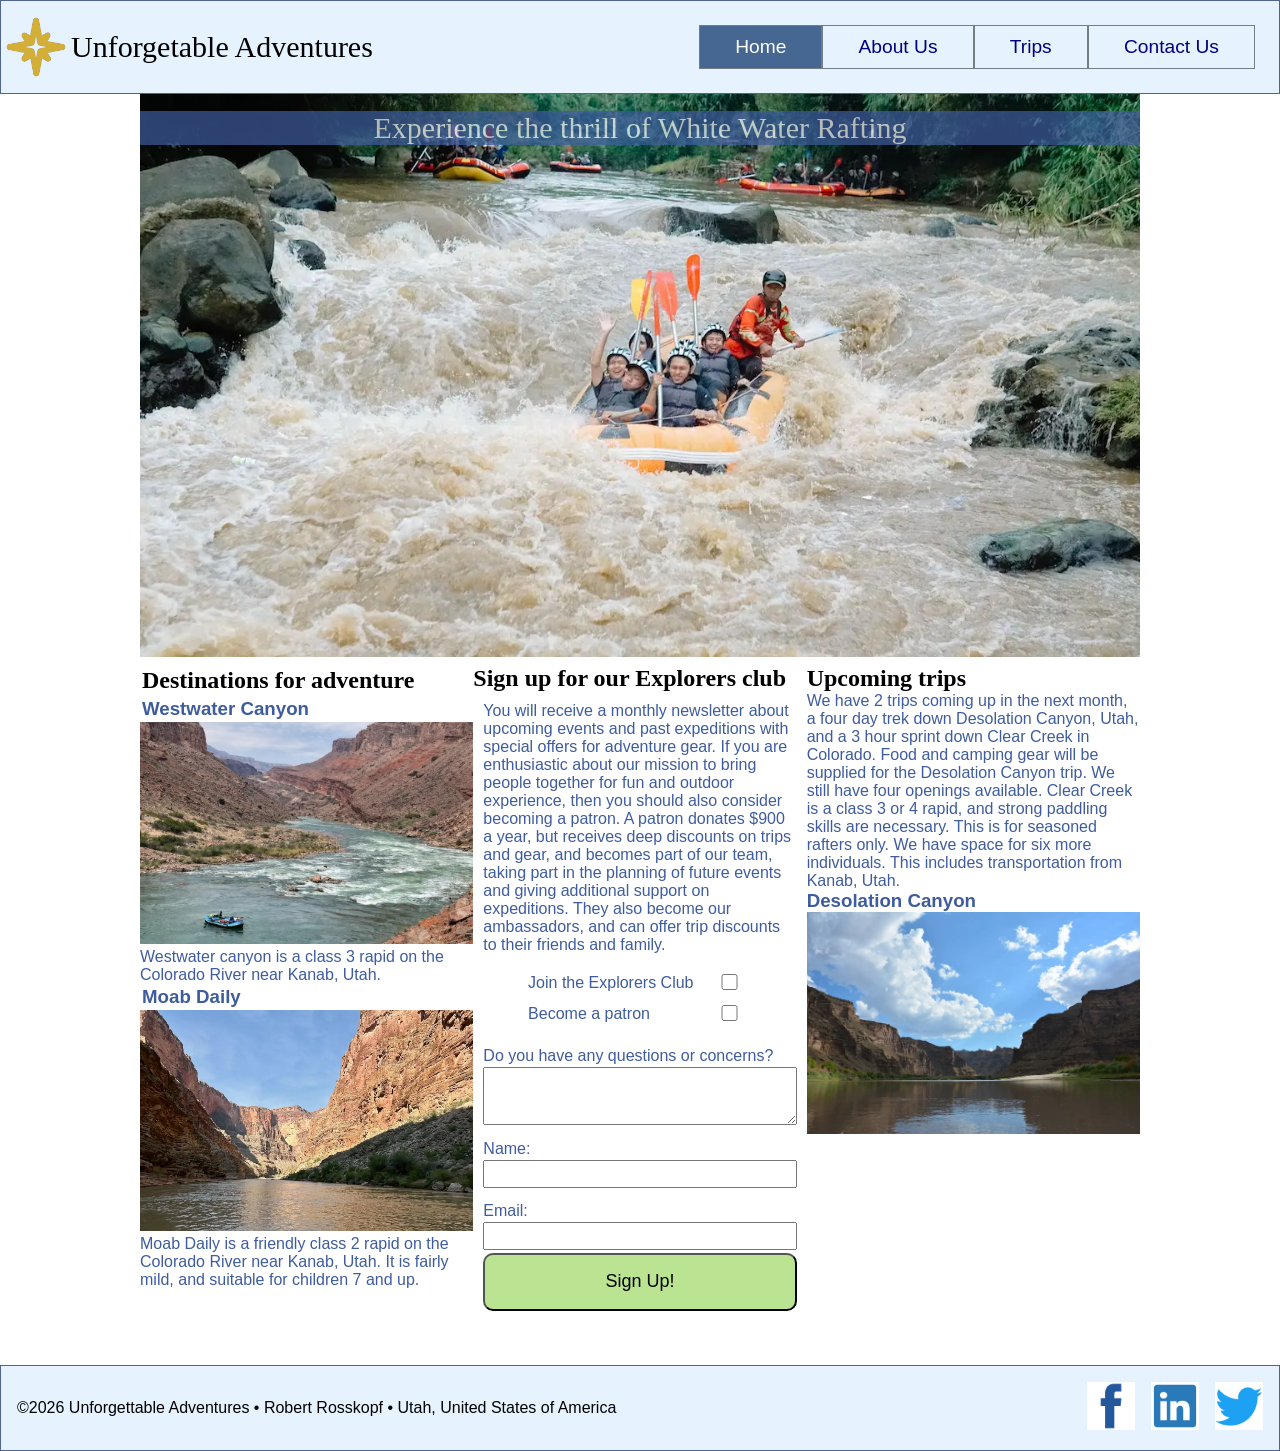
==== commit acf5f8e0: "deleted blurb on index" ====
--- a/wwr/index.html
+++ b/wwr/index.html
@@ -4,8 +4,7 @@
 <head>
     <meta charset="UTF-8">
     <meta name="viewport" content="width=device-width, initial-scale=1.0">
-    <meta name="description"
-      content="Contact Unforgettable Adventures, get directions or meet the river guides">
+    <meta name="description" content="White Water Rafting trips, Moab Utah">
     <meta name="author" content="Robert Rosskopf">
 
 
@@ -36,22 +35,6 @@
 
 
             <h1 class="title-script wide-banner">Experience the thrill of White Water Rafting</h1>
-
-
-            <article>
-
-                <img src="images/happy-customers-small.jpg" alt="Happy customers">
-
-
-                <p>
-                    This is a great way to get to know people, and experience the wonders of
-                    nature. We have excursions suitable for ages 7 and up. Ask about our group
-                    pricing.
-                </p>
-
-
-            </article>
-
 
         </div>
 
--- a/wwr/styles/rafting.css
+++ b/wwr/styles/rafting.css
@@ -524,7 +524,7 @@
     grid-template-rows: repeat(10, 1fr);
     grid-template-columns: repeat(12, 1fr);
 
-    grid-auto-flow: col;
+    grid-auto-flow: column;
     /* grid-gap: 2px; */
 
     /* border: 1px solid black; */
@@ -594,7 +594,7 @@
     height: 16px;
     grid-column: 2/6;
     grid-row: 1/2;
-    align-items: left;
+    align-items: start;
 
 }
 
@@ -602,7 +602,7 @@
     height: 16px;
     grid-column: 6/7;
     grid-row: 1/2;
-    align-items: left;
+    align-items: start;
     padding-top: 10px;
 }
 
@@ -610,7 +610,7 @@
     height: 16px;
     grid-column: 2/6;
     grid-row: 2/3;
-    align-items: left;
+    align-items: start;
 
 }
 
@@ -618,7 +618,7 @@
     height: 16px;
     grid-column: 6/7;
     grid-row: 2/3;
-    align-items: left;
+    align-items: start;
     padding-right: 40px;
 
 }
@@ -627,7 +627,7 @@
     height: 16px;
     grid-column: 1/8;
     grid-row: 3/4;
-    align-items: left;
+    align-items: start;
     align-self: end;
 }
 
@@ -635,7 +635,7 @@
     /* height: 32px; */
     grid-column: 1/8;
     grid-row: 4/6;
-    align-items: left;
+    align-items: start;
 
 }
 
@@ -643,7 +643,7 @@
     height: 16px;
     grid-column: 1/8;
     grid-row: 6/7;
-    align-items: left;
+    align-items: start;
     align-self: end;
 }
 
@@ -651,7 +651,7 @@
     height: 16px;
     grid-column: 1/8;
     grid-row: 7/8;
-    align-items: left;
+    align-items: start;
 
 }
 
@@ -659,7 +659,7 @@
     height: 16px;
     grid-column: 1/8;
     grid-row: 8/9;
-    align-items: left;
+    align-items: start;
     align-self: end;
 }
 
@@ -667,7 +667,7 @@
     height: 16px;
     grid-column: 1/8;
     grid-row: 9/10;
-    align-items: left;
+    align-items: start;
 
 }
 
@@ -695,7 +695,7 @@
 .calendar {
     display: grid;
     grid-template-rows: repeat(12, 180px);
-    grid-auto-flow: col;
+    grid-auto-flow: column;
     width: 100%;
 
 }
@@ -711,18 +711,19 @@
 
 }
 
-.calendar-item > * {
-    background-color: #fff;
-}
-
 .trip-title {
-    display: block;
+    border: 0;
+    border-style: none;
+    border-width: 0;
     grid-column: 2/3;
     font-style: normal;
     font-family: Verdana, Geneva, Tahoma, sans-serif;
 }
 
 .trip-date {
+    border: 0;
+    border-style: none;
+    border-width: 0;
     grid-column: 1/2;
     font-style: normal;
     font-family: Verdana, Geneva, Tahoma, sans-serif;
